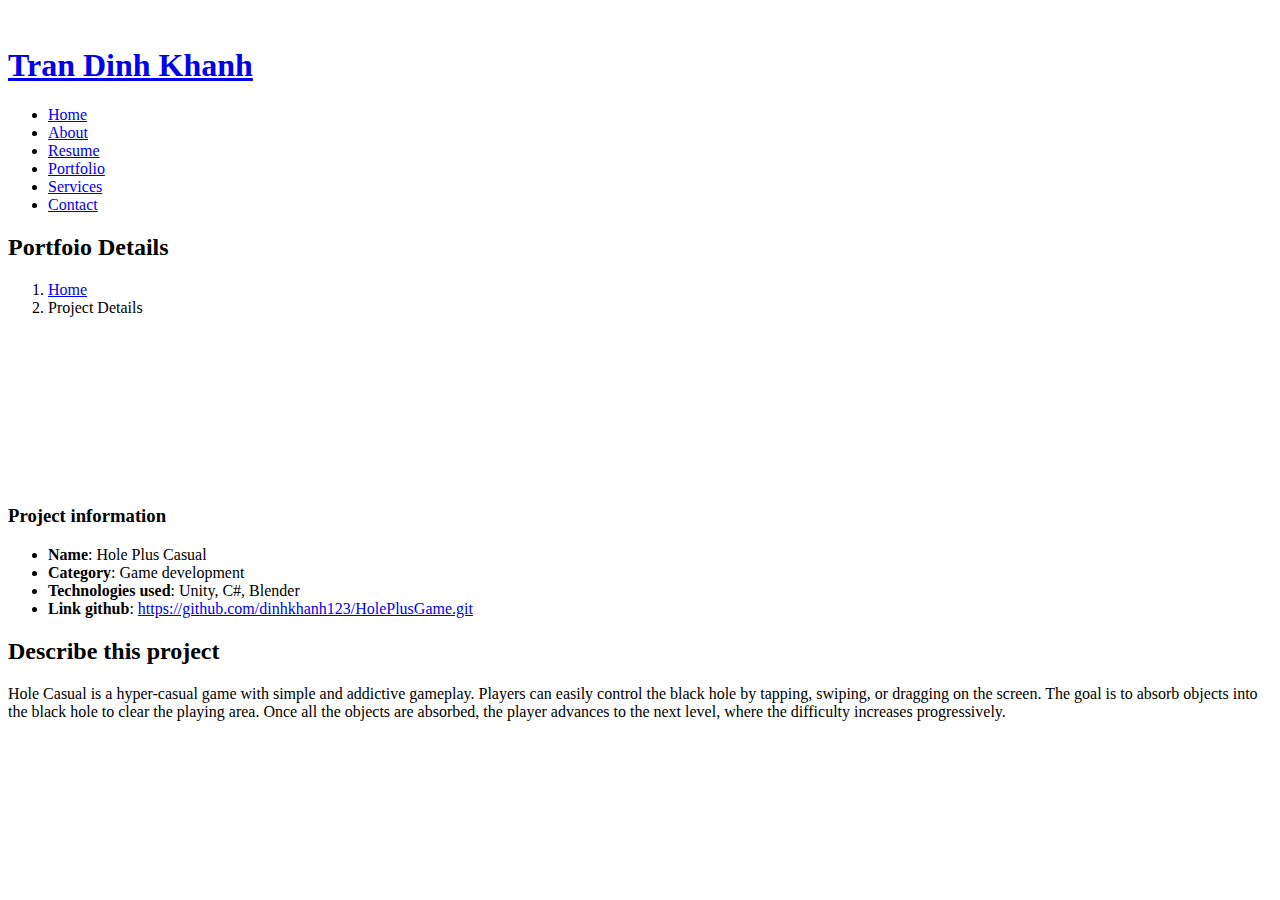
==== projects/game/project-2.html @ 43a1fe68 "update" ====
<!DOCTYPE html>
<html lang="en">

  <head>
    <meta charset="utf-8">
    <meta content="width=device-width, initial-scale=1.0" name="viewport">

    <title>DK Tran Dinh Khanh- Portfolio/CV/Resume </title>
    <meta content name="description">
    <meta content name="keywords">

    <!-- Favicons -->
    <link href="../../assets/img/favicon.png" rel="icon">
    <link href="../../assets/img/apple-touch-icon.png" rel="apple-touch-icon">

    <!-- Google Fonts -->
    <link
      href="https://fonts.googleapis.com/css?family=Open+Sans:300,300i,400,400i,600,600i,700,700i|Raleway:300,300i,400,400i,500,500i,600,600i,700,700i|Poppins:300,300i,400,400i,500,500i,600,600i,700,700i"
      rel="stylesheet">

    <!-- Vendor CSS Files -->
    <link href="../../assets/vendor/aos/aos.css" rel="stylesheet">
    <link href="../../assets/vendor/bootstrap/css/bootstrap.min.css"
      rel="stylesheet">
    <link href="../../assets/vendor/bootstrap-icons/bootstrap-icons.css"
      rel="stylesheet">
    <link href="../../assets/vendor/boxicons/css/boxicons.min.css"
      rel="stylesheet">
    <link href="../../assets/vendor/glightbox/css/glightbox.min.css"
      rel="stylesheet">
    <link href="../../assets/vendor/swiper/swiper-bundle.min.css"
      rel="stylesheet">

    <!-- Template Main CSS File -->
    <link href="../../assets/css/style.css" rel="stylesheet">

    <!-- =======================================================


  ======================================================== -->
  </head>

  <body>

    <!-- ======= Mobile nav toggle button ======= -->
    <i class="bi bi-list mobile-nav-toggle d-xl-none"></i>

    <!-- ======= Header ======= -->
    <header id="header">
      <div class="d-flex flex-column">

        <div class="profile">
          <img src="../../assets/img/logo.png" alt="" class="">
          <h1 class="text-light"><a href="index.html">Tran Dinh Khanh</a></h1>
          <div class="social-links mt-3 text-center">
            <a href="https://github.com/dinhkhanh123"
            target="_blank" class="github"><i class="bx bxl-github"></i></a>
            <a href="https://www.facebook.com/trandinhkhanh2002" target="_blank" class="facebook"><i class="bx bxl-facebook"></i></a>
            <a href="#" class="instagram"><i class="bx bxl-instagram"></i></a>
            <a href="https://www.behance.net/khanhtrandinh" target="_blank" class="google-plus"><i class="bx bxl-behance"></i></a>
            <a href="#" class="linkedin"><i class="bx bxl-linkedin"></i></a>
          </div>
        </div>

        <nav id="navbar" class="nav-menu navbar">
          <ul>
            <li><a href="#hero" class="nav-link scrollto active"><i
                  class="bx bx-home"></i> <span>Home</span></a></li>
            <li><a href="#about" class="nav-link scrollto"><i
                  class="bx bx-user"></i> <span>About</span></a></li>
            <li><a href="#resume" class="nav-link scrollto"><i
                  class="bx bx-file-blank"></i> <span>Resume</span></a></li>
            <li><a href="#portfolio" class="nav-link scrollto"><i
                  class="bx bx-book-content"></i>
                <span>Portfolio</span></a></li>
            <li><a href="#services" class="nav-link scrollto"><i
                  class="bx bx-server"></i> <span>Services</span></a></li>
            <li><a href="#contact" class="nav-link scrollto"><i
                  class="bx bx-envelope"></i> <span>Contact</span></a></li>
          </ul>
        </nav><!-- .nav-menu -->
      </div>
    </header><!-- End Header -->
    <main id="main">

      <!-- ======= Breadcrumbs ======= -->
      <section id="breadcrumbs" class="breadcrumbs">
        <div class="container">

          <div class="d-flex justify-content-between align-items-center">
            <h2>Portfoio Details</h2>
            <ol>
              <li><a href="../../index.html">Home</a></li>
              <li>Project Details</li>
            </ol>
          </div>

        </div>
      </section><!-- End Breadcrumbs -->

      <!-- ======= Portfolio Details Section ======= -->
      <section id="portfolio-details" class="portfolio-details">
        <div class="container">

          <div class="row gy-4">

            <div class="col-lg-8">
              <iframe width="100%" height="100%" src="https://www.youtube.com/embed/cQOFfAv0eXc?si=39HEjMgMOKWeLUcs" title="YouTube video player" frameborder="0" allow="accelerometer; autoplay; clipboard-write; encrypted-media; gyroscope; picture-in-picture; web-share" referrerpolicy="strict-origin-when-cross-origin" allowfullscreen></iframe>
          
            </div>

            <div class="col-lg-4">
              <div class="portfolio-info">
                <h3>Project information</h3>
                <ul>
                  <li><strong>Name</strong>: Hole Plus Casual</li>
                  <li><strong>Category</strong>: Game development</li>                  
                  <li><strong>Technologies used</strong>: Unity, C#, Blender</li>
                  <li><strong>Link github</strong>: <a
                      href="https://github.com/dinhkhanh123/HolePlusGame.git">https://github.com/dinhkhanh123/HolePlusGame.git</a></li>
                </ul>
              </div>
              <div class="portfolio-description">
                <h2>Describe this project</h2>
                <p>
                  Hole Casual is a hyper-casual game with simple and addictive gameplay. Players can easily control the black hole by tapping, swiping, or dragging on the screen. The goal is to absorb objects into the black hole to clear the playing area. Once all the objects are absorbed, the player advances to the next level, where the difficulty increases progressively.
                </p>
              </div>
            </div>

          </div>

        </div>
      </section><!-- End Portfolio Details Section -->

    </main><!-- End #main -->

    <!-- ======= Footer ======= -->
    <!-- <footer id="footer">
    <div class="container">
      <div class="copyright">
        &copy; Copyright <strong><span></span></strong>
      </div>
      <div class="credits">
       
        Designed by <a href="https://bootstrapmade.com/">BootstrapMade</a>
      </div>
    </div>
  </footer>End  Footer -->

    <a href="#"
      class="back-to-top d-flex align-items-center justify-content-center"><i
        class="bi bi-arrow-up-short"></i></a>

    <!-- Vendor JS Files -->
    <script
      src="../../assets/vendor/purecounter/purecounter_vanilla.js"></script>
    <script src="../../assets/vendor/aos/aos.js"></script>
    <script
      src="../../assets/vendor/bootstrap/js/bootstrap.bundle.min.js"></script>
    <script src="../../assets/vendor/glightbox/js/glightbox.min.js"></script>
    <script
      src="../../assets/vendor/isotope-layout/isotope.pkgd.min.js"></script>
    <script src="../../assets/vendor/swiper/swiper-bundle.min.js"></script>
    <script src="../../assets/vendor/typed.js/typed.umd.js"></script>
    <script
      src="../../assets/vendor/waypoints/noframework.waypoints.js"></script>
    <script src="../../assets/vendor/php-email-form/validate.js"></script>

    <!-- Template Main JS File -->
    <script src="../../assets/js/main.js"></script>

  </body>

</html>
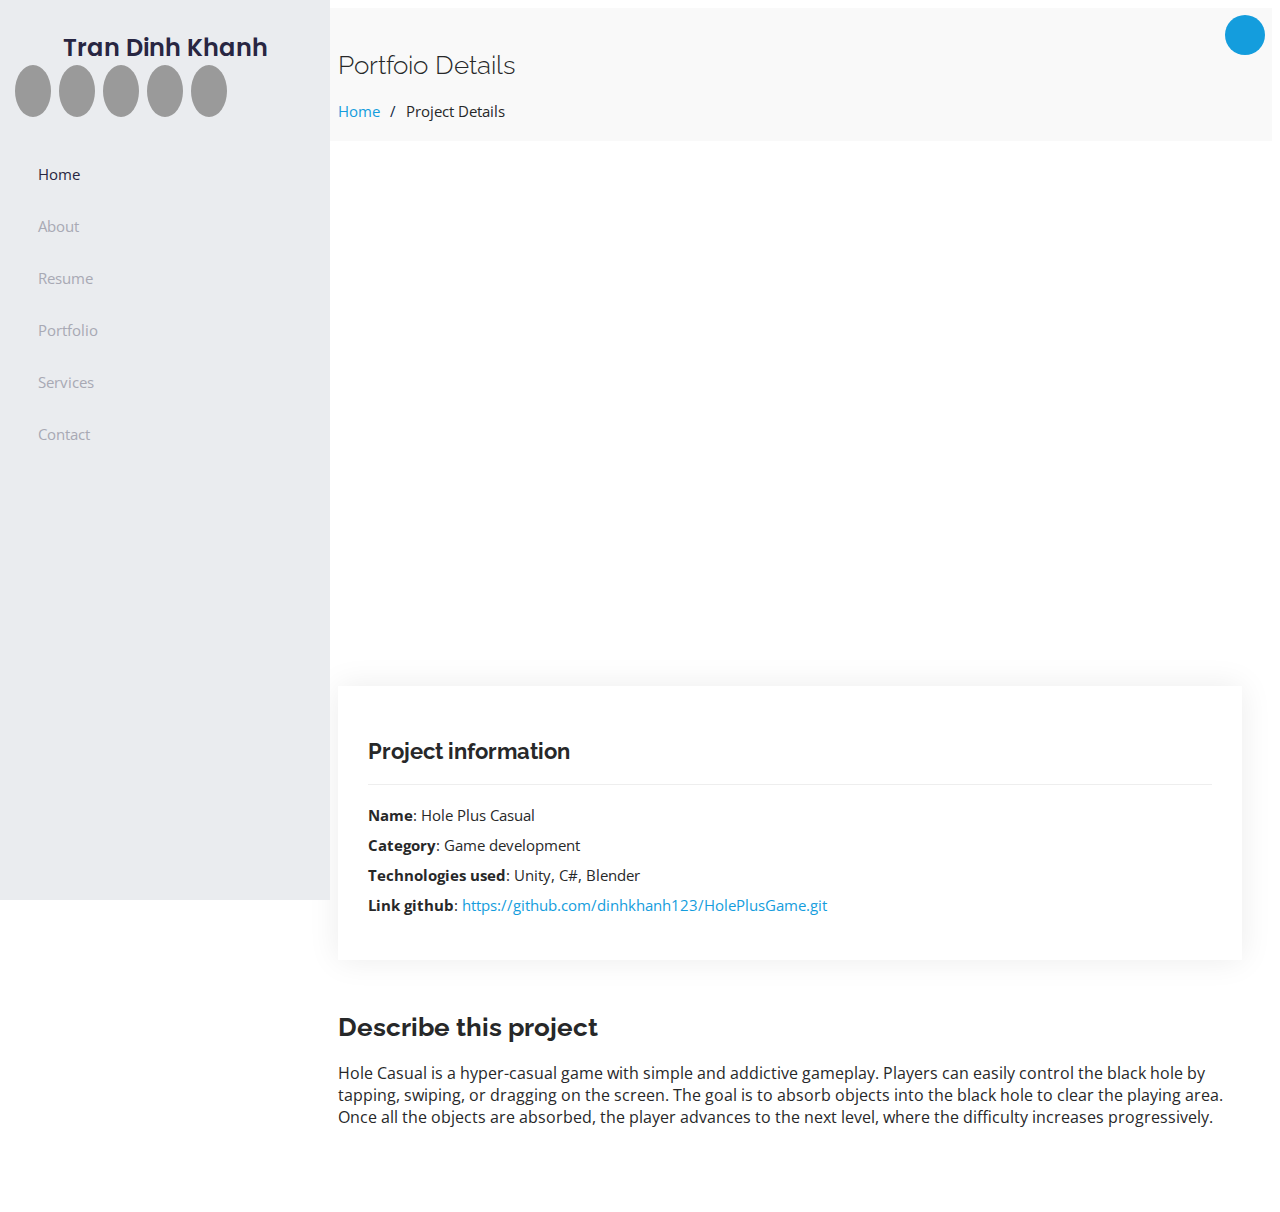
==== commit 09497856: "update" ====
--- a/projects/game/project-2.html
+++ b/projects/game/project-2.html
@@ -50,14 +50,16 @@
       <div class="d-flex flex-column">
 
         <div class="profile">
-          <img src="../../assets/img/logo.png" alt="" class="">
+          <img src="../../assets/img/logo.png" alt class>
           <h1 class="text-light"><a href="index.html">Tran Dinh Khanh</a></h1>
           <div class="social-links mt-3 text-center">
             <a href="https://github.com/dinhkhanh123"
-            target="_blank" class="github"><i class="bx bxl-github"></i></a>
-            <a href="https://www.facebook.com/trandinhkhanh2002" target="_blank" class="facebook"><i class="bx bxl-facebook"></i></a>
+              target="_blank" class="github"><i class="bx bxl-github"></i></a>
+            <a href="https://www.facebook.com/trandinhkhanh2002" target="_blank"
+              class="facebook"><i class="bx bxl-facebook"></i></a>
             <a href="#" class="instagram"><i class="bx bxl-instagram"></i></a>
-            <a href="https://www.behance.net/khanhtrandinh" target="_blank" class="google-plus"><i class="bx bxl-behance"></i></a>
+            <a href="https://www.behance.net/khanhtrandinh" target="_blank"
+              class="google-plus"><i class="bx bxl-behance"></i></a>
             <a href="#" class="linkedin"><i class="bx bxl-linkedin"></i></a>
           </div>
         </div>
@@ -105,8 +107,13 @@
           <div class="row gy-4">
 
             <div class="col-lg-8">
-              <iframe width="100%" height="100%" src="https://www.youtube.com/embed/cQOFfAv0eXc?si=39HEjMgMOKWeLUcs" title="YouTube video player" frameborder="0" allow="accelerometer; autoplay; clipboard-write; encrypted-media; gyroscope; picture-in-picture; web-share" referrerpolicy="strict-origin-when-cross-origin" allowfullscreen></iframe>
-          
+              <iframe width="100%" height="500"
+                src="https://www.youtube.com/embed/cQOFfAv0eXc?si=39HEjMgMOKWeLUcs"
+                title="YouTube video player" frameborder="0"
+                allow="accelerometer; autoplay; clipboard-write; encrypted-media; gyroscope; picture-in-picture; web-share"
+                referrerpolicy="strict-origin-when-cross-origin"
+                allowfullscreen></iframe>
+
             </div>
 
             <div class="col-lg-4">
@@ -114,8 +121,9 @@
                 <h3>Project information</h3>
                 <ul>
                   <li><strong>Name</strong>: Hole Plus Casual</li>
-                  <li><strong>Category</strong>: Game development</li>                  
-                  <li><strong>Technologies used</strong>: Unity, C#, Blender</li>
+                  <li><strong>Category</strong>: Game development</li>
+                  <li><strong>Technologies used</strong>: Unity, C#,
+                    Blender</li>
                   <li><strong>Link github</strong>: <a
                       href="https://github.com/dinhkhanh123/HolePlusGame.git">https://github.com/dinhkhanh123/HolePlusGame.git</a></li>
                 </ul>
@@ -123,7 +131,12 @@
               <div class="portfolio-description">
                 <h2>Describe this project</h2>
                 <p>
-                  Hole Casual is a hyper-casual game with simple and addictive gameplay. Players can easily control the black hole by tapping, swiping, or dragging on the screen. The goal is to absorb objects into the black hole to clear the playing area. Once all the objects are absorbed, the player advances to the next level, where the difficulty increases progressively.
+                  Hole Casual is a hyper-casual game with simple and addictive
+                  gameplay. Players can easily control the black hole by
+                  tapping, swiping, or dragging on the screen. The goal is to
+                  absorb objects into the black hole to clear the playing area.
+                  Once all the objects are absorbed, the player advances to the
+                  next level, where the difficulty increases progressively.
                 </p>
               </div>
             </div>
--- a/assets/css/style.css
+++ b/assets/css/style.css
@@ -0,0 +1,1106 @@
+/**
+* Template Name: iPortfolio
+* Updated: May 30 2023 with Bootstrap v5.3.0
+* Template URL: https://bootstrapmade.com/iportfolio-bootstrap-portfolio-websites-template/
+* Author: BootstrapMade.com
+* License: https://bootstrapmade.com/license/
+*/
+
+/*--------------------------------------------------------------
+# General
+--------------------------------------------------------------*/
+body {
+  font-family: "Open Sans", sans-serif;
+  color: #272829;
+}
+
+a {
+  color: #149ddd;
+  text-decoration: none;
+}
+
+a:hover {
+  color: #37b3ed;
+  text-decoration: none;
+}
+
+h1,
+h2,
+h3,
+h4,
+h5,
+h6 {
+  font-family: "Raleway", sans-serif;
+}
+
+/*--------------------------------------------------------------
+# Back to top button
+--------------------------------------------------------------*/
+.back-to-top {
+  position: fixed;
+  visibility: hidden;
+  opacity: 0;
+  right: 15px;
+  bottom: 15px;
+  z-index: 996;
+  background: #149ddd;
+  width: 40px;
+  height: 40px;
+  border-radius: 50px;
+  transition: all 0.4s;
+}
+
+.back-to-top i {
+  font-size: 28px;
+  color: #fff;
+  line-height: 0;
+}
+
+.back-to-top:hover {
+  background: #2eafec;
+  color: #fff;
+}
+
+.back-to-top.active {
+  visibility: visible;
+  opacity: 1;
+}
+
+/*--------------------------------------------------------------
+# Header
+--------------------------------------------------------------*/
+#header {
+  position: fixed;
+  top: 0;
+  left: 0;
+  bottom: 0;
+  width: 300px;
+  transition: all ease-in-out 0.5s;
+  z-index: 9997;
+  transition: all 0.5s;
+  padding: 0 15px;
+  background: #eaecef;
+  overflow-y: auto;
+}
+
+#header .profile img {
+  margin: 15px auto;
+  display: block;
+  width: 120px;
+  /* border: 8px solid #2c2f3f; */
+}
+
+#header .profile h1 {
+  font-size: 24px;
+  margin: 0;
+  padding: 0;
+  font-weight: 600;
+  -moz-text-align-last: center;
+  text-align-last: center;
+  font-family: "Poppins", sans-serif;
+}
+
+#header .profile h1 a,
+#header .profile h1 a:hover {
+  color: #282642;
+  text-decoration: none;
+}
+
+#header .profile .social-links a {
+  font-size: 18px;
+  display: inline-block;
+  background: #9a9a9a;
+  color: #fff;
+  line-height: 1;
+  padding: 8px 0;
+  margin-right: 4px;
+  border-radius: 50%;
+  text-align: center;
+  width: 36px;
+  height: 36px;
+  transition: 0.3s;
+}
+
+#header .profile .social-links a:hover {
+  background: #149ddd;
+  color: #fff;
+  text-decoration: none;
+}
+
+#main {
+  margin-left: 300px;
+}
+
+.container,
+.container-fluid {
+  padding-left: 30px;
+  padding-right: 30px;
+}
+
+@media (max-width: 1199px) {
+  #header {
+    left: -300px;
+  }
+
+  #main {
+    margin-left: 0;
+  }
+
+  .container,
+  .container-fluid {
+    padding-left: 12px;
+    padding-right: 12px;
+  }
+}
+
+/*--------------------------------------------------------------
+# Navigation Menu
+--------------------------------------------------------------*/
+/* Desktop Navigation */
+.nav-menu {
+  padding: 30px 0 0 0;
+}
+
+.nav-menu * {
+  margin: 0;
+  padding: 0;
+  list-style: none;
+}
+
+.nav-menu>ul>li {
+  position: relative;
+  white-space: nowrap;
+}
+
+.nav-menu a,
+.nav-menu a:focus {
+  display: flex;
+  align-items: center;
+  color: #a8a9b4;
+  padding: 12px 15px;
+  margin-bottom: 8px;
+  transition: 0.3s;
+  font-size: 15px;
+}
+
+.nav-menu a i,
+.nav-menu a:focus i {
+  font-size: 24px;
+  padding-right: 8px;
+  color: #6f7180;
+}
+
+.nav-menu a:hover,
+.nav-menu .active,
+.nav-menu .active:focus,
+.nav-menu li:hover>a {
+  text-decoration: none;
+  color: #282642;
+}
+
+.nav-menu a:hover i,
+.nav-menu .active i,
+.nav-menu .active:focus i,
+.nav-menu li:hover>a i {
+  color: #149ddd;
+}
+
+/* Mobile Navigation */
+.mobile-nav-toggle {
+  position: fixed;
+  right: 15px;
+  top: 15px;
+  z-index: 9998;
+  border: 0;
+  font-size: 24px;
+  transition: all 0.4s;
+  outline: none !important;
+  background-color: #149ddd;
+  color: #fff;
+  width: 40px;
+  height: 40px;
+  display: inline-flex;
+  align-items: center;
+  justify-content: center;
+  line-height: 0;
+  border-radius: 50px;
+  cursor: pointer;
+}
+
+.mobile-nav-active {
+  overflow: hidden;
+}
+
+.mobile-nav-active #header {
+  left: 0;
+}
+
+/*--------------------------------------------------------------
+# Hero Section
+--------------------------------------------------------------*/
+#hero {
+  width: 100%;
+  height: 100vh;
+  background: url("../img/hero-bg.jpg") top center;
+  background-size: cover;
+}
+
+#hero:before {
+  content: "";
+  background: rgba(5, 13, 24, 0.3);
+  position: absolute;
+  bottom: 0;
+  top: 0;
+  left: 0;
+  right: 0;
+  z-index: 1;
+}
+
+#hero .hero-container {
+  position: relative;
+  z-index: 2;
+  min-width: 300px;
+}
+
+#hero h1 {
+  margin: 0 0 10px 0;
+  font-size: 64px;
+  font-weight: 700;
+  line-height: 56px;
+  color: #fff;
+}
+
+#hero p {
+  color: #fff;
+  margin-bottom: 50px;
+  font-size: 26px;
+  font-family: "Poppins", sans-serif;
+}
+
+#hero p span {
+  color: #fff;
+  padding-bottom: 4px;
+  letter-spacing: 1px;
+  border-bottom: 3px solid #149ddd;
+}
+
+@media (min-width: 1024px) {
+  #hero {
+    background-attachment: fixed;
+  }
+}
+
+@media (max-width: 768px) {
+  #hero h1 {
+    font-size: 28px;
+    line-height: 36px;
+  }
+
+  #hero h2 {
+    font-size: 18px;
+    line-height: 24px;
+    margin-bottom: 30px;
+  }
+}
+
+/*--------------------------------------------------------------
+# Sections General
+--------------------------------------------------------------*/
+section {
+  padding: 60px 0;
+  overflow: hidden;
+}
+
+.section-bg {
+  background: #f5f8fd;
+}
+
+.section-title {
+  padding-bottom: 30px;
+}
+
+.section-title h2 {
+  font-size: 32px;
+  font-weight: bold;
+  margin-bottom: 20px;
+  padding-bottom: 20px;
+  position: relative;
+  color: #173b6c;
+}
+
+.section-title h2::after {
+  content: "";
+  position: absolute;
+  display: block;
+  width: 50px;
+  height: 3px;
+  background: #149ddd;
+  bottom: 0;
+  left: 0;
+}
+
+.section-title p {
+  margin-bottom: 0;
+}
+
+/*--------------------------------------------------------------
+# About
+--------------------------------------------------------------*/
+.about .content h3 {
+  font-weight: 700;
+  font-size: 26px;
+  color: #173b6c;
+}
+
+.about .content ul {
+  list-style: none;
+  padding: 0;
+}
+
+.about .content ul li {
+  margin-bottom: 20px;
+  display: flex;
+  align-items: center;
+}
+
+.about .content ul strong {
+  margin-right: 10px;
+}
+
+.about .content ul i {
+  font-size: 16px;
+  margin-right: 5px;
+  color: #149ddd;
+  line-height: 0;
+}
+
+.about .content p:last-child {
+  margin-bottom: 0;
+}
+
+/*--------------------------------------------------------------
+# Facts
+--------------------------------------------------------------*/
+.facts {
+  padding-bottom: 30px;
+}
+
+.facts .count-box {
+  padding: 30px;
+  width: 100%;
+}
+
+.facts .count-box i {
+  display: block;
+  font-size: 44px;
+  color: #149ddd;
+  float: left;
+  line-height: 0;
+}
+
+.facts .count-box span {
+  font-size: 48px;
+  line-height: 40px;
+  display: block;
+  font-weight: 700;
+  color: #050d18;
+  margin-left: 60px;
+}
+
+.facts .count-box p {
+  padding: 15px 0 0 0;
+  margin: 0 0 0 60px;
+  font-family: "Raleway", sans-serif;
+  font-size: 14px;
+  color: #122f57;
+}
+
+.facts .count-box a {
+  font-weight: 600;
+  display: block;
+  margin-top: 20px;
+  color: #122f57;
+  font-size: 15px;
+  font-family: "Poppins", sans-serif;
+  transition: ease-in-out 0.3s;
+}
+
+.facts .count-box a:hover {
+  color: #1f5297;
+}
+
+/*--------------------------------------------------------------
+# Akills
+--------------------------------------------------------------*/
+.skills .progress {
+  height: 60px;
+  display: block;
+  background: none;
+  border-radius: 0;
+}
+
+.skills .progress .skill {
+  padding: 0;
+  margin: 0 0 6px 0;
+  text-transform: uppercase;
+  display: block;
+  font-weight: 600;
+  font-family: "Poppins", sans-serif;
+  color: #050d18;
+}
+
+.skills .progress .skill .val {
+  float: right;
+  font-style: normal;
+}
+
+.skills .progress-bar-wrap {
+  background: #dce8f8;
+  height: 10px;
+}
+
+.skills .progress-bar {
+  width: 1px;
+  height: 10px;
+  transition: 0.9s;
+  background-color: #149ddd;
+}
+
+/*--------------------------------------------------------------
+# Resume
+--------------------------------------------------------------*/
+.resume .resume-title {
+  font-size: 26px;
+  font-weight: 700;
+  margin-top: 20px;
+  margin-bottom: 20px;
+  color: #050d18;
+}
+
+.resume .resume-item {
+  padding: 0 0 20px 20px;
+  margin-top: -2px;
+  border-left: 2px solid #1f5297;
+  position: relative;
+}
+
+.resume .resume-item h4 {
+  line-height: 18px;
+  font-size: 18px;
+  font-weight: 600;
+  text-transform: uppercase;
+  font-family: "Poppins", sans-serif;
+  color: #050d18;
+  margin-bottom: 10px;
+}
+
+.resume .resume-item h5 {
+  font-size: 16px;
+  background: #e4edf9;
+  padding: 5px 15px;
+  display: inline-block;
+  font-weight: 600;
+  margin-bottom: 10px;
+}
+
+.resume .resume-item ul {
+  padding-left: 20px;
+}
+
+.resume .resume-item ul li {
+  padding-bottom: 10px;
+}
+
+.resume .resume-item:last-child {
+  padding-bottom: 0;
+}
+
+.resume .resume-item::before {
+  content: "";
+  position: absolute;
+  width: 16px;
+  height: 16px;
+  border-radius: 50px;
+  left: -9px;
+  top: 0;
+  background: #fff;
+  border: 2px solid #1f5297;
+}
+
+/*--------------------------------------------------------------
+# Portfolio
+--------------------------------------------------------------*/
+.portfolio .portfolio-item {
+  margin-bottom: 30px;
+}
+
+.portfolio #portfolio-flters {
+  padding: 0;
+  margin: 0 auto 35px auto;
+  list-style: none;
+  text-align: center;
+  background: #ffffff;
+  border-radius: 50px;
+  padding: 2px 15px;
+}
+
+.portfolio #portfolio-flters li {
+  cursor: pointer;
+  display: inline-block;
+  padding: 10px 15px 8px 15px;
+  font-size: 14px;
+  font-weight: 600;
+  line-height: 1;
+  text-transform: uppercase;
+  color: #272829;
+  margin-bottom: 5px;
+  transition: all 0.3s ease-in-out;
+}
+
+.portfolio #portfolio-flters li:hover,
+.portfolio #portfolio-flters li.filter-active {
+  color: #149ddd;
+}
+
+.portfolio #portfolio-flters li:last-child {
+  margin-right: 0;
+}
+
+.portfolio .portfolio-wrap {
+  transition: 0.3s;
+  position: relative;
+  overflow: hidden;
+  z-index: 1;
+}
+
+.portfolio .portfolio-wrap::before {
+  content: "";
+  background: rgba(255, 255, 255, 0.5);
+  position: absolute;
+  left: 0;
+  right: 0;
+  top: 0;
+  bottom: 0;
+  transition: all ease-in-out 0.3s;
+  z-index: 2;
+  opacity: 0;
+}
+
+.portfolio .portfolio-wrap .portfolio-links {
+  opacity: 1;
+  left: 0;
+  right: 0;
+  bottom: -60px;
+  z-index: 3;
+  position: absolute;
+  transition: all ease-in-out 0.3s;
+  display: flex;
+  justify-content: center;
+}
+
+.portfolio .portfolio-wrap .portfolio-links a {
+  color: #fff;
+  font-size: 28px;
+  text-align: center;
+  background: rgba(20, 157, 221, 0.75);
+  transition: 0.3s;
+  width: 50%;
+}
+
+.portfolio .portfolio-wrap .portfolio-links a:hover {
+  background: rgba(20, 157, 221, 0.95);
+}
+
+.portfolio .portfolio-wrap .portfolio-links a+a {
+  border-left: 1px solid #37b3ed;
+}
+
+.portfolio .portfolio-wrap:hover::before {
+  top: 0;
+  left: 0;
+  right: 0;
+  bottom: 0;
+  opacity: 1;
+}
+
+.portfolio .portfolio-wrap:hover .portfolio-links {
+  opacity: 1;
+  bottom: 0;
+}
+
+/*--------------------------------------------------------------
+# Portfolio Details
+--------------------------------------------------------------*/
+.portfolio-details {
+  padding-top: 40px;
+}
+
+.portfolio-details .portfolio-details-slider img {
+  width: 100%;
+}
+
+.portfolio-details .portfolio-details-slider .swiper-pagination {
+  margin-top: 20px;
+  position: relative;
+}
+
+.portfolio-details .portfolio-details-slider .swiper-pagination .swiper-pagination-bullet {
+  width: 12px;
+  height: 12px;
+  background-color: #fff;
+  opacity: 1;
+  border: 1px solid #149ddd;
+}
+
+.portfolio-details .portfolio-details-slider .swiper-pagination .swiper-pagination-bullet-active {
+  background-color: #149ddd;
+}
+
+.portfolio-details .portfolio-info {
+  padding: 30px;
+  box-shadow: 0px 0 30px rgba(5, 13, 24, 0.08);
+}
+
+.portfolio-details .portfolio-info h3 {
+  font-size: 22px;
+  font-weight: 700;
+  margin-bottom: 20px;
+  padding-bottom: 20px;
+  border-bottom: 1px solid #eee;
+}
+
+.portfolio-details .portfolio-info ul {
+  list-style: none;
+  padding: 0;
+  font-size: 15px;
+}
+
+.portfolio-details .portfolio-info ul li+li {
+  margin-top: 10px;
+}
+
+.portfolio-details .portfolio-description {
+  padding-top: 30px;
+}
+
+.portfolio-details .portfolio-description h2 {
+  font-size: 26px;
+  font-weight: 700;
+  margin-bottom: 20px;
+}
+
+.portfolio-details .portfolio-description p {
+  padding: 0;
+}
+
+/*--------------------------------------------------------------
+# Services
+--------------------------------------------------------------*/
+.services .icon-box {
+  margin-bottom: 20px;
+}
+
+.services .icon {
+  float: left;
+  display: flex;
+  align-items: center;
+  justify-content: center;
+  width: 54px;
+  height: 54px;
+  background: #149ddd;
+  border-radius: 50%;
+  transition: 0.5s;
+  border: 1px solid #149ddd;
+}
+
+.services .icon i {
+  color: #fff;
+  font-size: 24px;
+  line-height: 0;
+}
+
+.services .icon-box:hover .icon {
+  background: #fff;
+}
+
+.services .icon-box:hover .icon i {
+  color: #149ddd;
+}
+
+.services .title {
+  margin-left: 80px;
+  font-weight: 700;
+  margin-bottom: 15px;
+  font-size: 18px;
+}
+
+.services .title a {
+  color: #343a40;
+}
+
+.services .title a:hover {
+  color: #149ddd;
+}
+
+.services .description {
+  margin-left: 80px;
+  line-height: 24px;
+  font-size: 14px;
+}
+
+/*--------------------------------------------------------------
+# Testimonials
+--------------------------------------------------------------*/
+.testimonials .testimonials-carousel,
+.testimonials .testimonials-slider {
+  overflow: hidden;
+}
+
+.testimonials .testimonial-item {
+  box-sizing: content-box;
+  text-align: center;
+  min-height: 320px;
+}
+
+.testimonials .testimonial-item .testimonial-img {
+  width: 90px;
+  border-radius: 50%;
+  margin: 0 auto;
+}
+
+.testimonials .testimonial-item h3 {
+  font-size: 18px;
+  font-weight: bold;
+  margin: 10px 0 5px 0;
+  color: #111;
+}
+
+.testimonials .testimonial-item h4 {
+  font-size: 14px;
+  color: #999;
+  margin: 0;
+}
+
+.testimonials .testimonial-item .quote-icon-left,
+.testimonials .testimonial-item .quote-icon-right {
+  color: #c3e8fa;
+  font-size: 26px;
+}
+
+.testimonials .testimonial-item .quote-icon-left {
+  display: inline-block;
+  left: -5px;
+  position: relative;
+}
+
+.testimonials .testimonial-item .quote-icon-right {
+  display: inline-block;
+  right: -5px;
+  position: relative;
+  top: 10px;
+}
+
+.testimonials .testimonial-item p {
+  font-style: italic;
+  margin: 0 15px 15px 15px;
+  padding: 20px;
+  background: #fff;
+  position: relative;
+  margin-bottom: 35px;
+  border-radius: 6px;
+  box-shadow: 0px 2px 15px rgba(0, 0, 0, 0.1);
+}
+
+.testimonials .testimonial-item p::after {
+  content: "";
+  width: 0;
+  height: 0;
+  border-top: 20px solid #fff;
+  border-right: 20px solid transparent;
+  border-left: 20px solid transparent;
+  position: absolute;
+  bottom: -20px;
+  left: calc(50% - 20px);
+}
+
+.testimonials .swiper-pagination {
+  margin-top: 20px;
+  position: relative;
+}
+
+.testimonials .swiper-pagination .swiper-pagination-bullet {
+  width: 12px;
+  height: 12px;
+  background-color: #fff;
+  opacity: 1;
+  border: 1px solid #149ddd;
+}
+
+.testimonials .swiper-pagination .swiper-pagination-bullet-active {
+  background-color: #149ddd;
+}
+
+/*--------------------------------------------------------------
+# Contact
+--------------------------------------------------------------*/
+.contact {
+  padding-bottom: 130px;
+}
+
+.contact .info {
+  padding: 30px;
+  background: #fff;
+  width: 100%;
+  box-shadow: 0 0 24px 0 rgba(0, 0, 0, 0.12);
+}
+
+.contact .info i {
+  font-size: 20px;
+  color: #149ddd;
+  float: left;
+  width: 44px;
+  height: 44px;
+  background: #dff3fc;
+  display: flex;
+  justify-content: center;
+  align-items: center;
+  border-radius: 50px;
+  transition: all 0.3s ease-in-out;
+}
+
+.contact .info h4 {
+  padding: 0 0 0 60px;
+  font-size: 22px;
+  font-weight: 600;
+  margin-bottom: 5px;
+  color: #050d18;
+}
+
+.contact .info p {
+  padding: 0 0 10px 60px;
+  margin-bottom: 20px;
+  font-size: 14px;
+  color: #173b6c;
+}
+
+.contact .info .email p {
+  padding-top: 5px;
+}
+
+.contact .info .social-links {
+  padding-left: 60px;
+}
+
+.contact .info .social-links a {
+  font-size: 18px;
+  display: inline-block;
+  background: #333;
+  color: #fff;
+  line-height: 1;
+  padding: 8px 0;
+  border-radius: 50%;
+  text-align: center;
+  width: 36px;
+  height: 36px;
+  transition: 0.3s;
+  margin-right: 10px;
+}
+
+.contact .info .social-links a:hover {
+  background: #149ddd;
+  color: #fff;
+}
+
+.contact .info .email:hover i,
+.contact .info .address:hover i,
+.contact .info .phone:hover i {
+  background: #149ddd;
+  color: #fff;
+}
+
+.contact .email-form {
+  width: 100%;
+  padding: 30px;
+  background: #fff;
+  box-shadow: 0 0 24px 0 rgba(0, 0, 0, 0.12);
+}
+
+.contact .email-form .form-group {
+  padding-bottom: 8px;
+}
+
+.contact .email-form .validate {
+  display: none;
+  color: red;
+  margin: 0 0 15px 0;
+  font-weight: 400;
+  font-size: 13px;
+}
+
+.contact .email-form .error-message {
+  display: none;
+  color: #fff;
+  background: #ed3c0d;
+  text-align: left;
+  padding: 15px;
+  font-weight: 600;
+}
+
+.contact .email-form .error-message br+br {
+  margin-top: 25px;
+}
+
+.contact .email-form .sent-message {
+  display: none;
+  color: #fff;
+  background: #18d26e;
+  text-align: center;
+  padding: 15px;
+  font-weight: 600;
+}
+
+.contact .email-form .loading {
+  display: none;
+  background: #fff;
+  text-align: center;
+  padding: 15px;
+}
+
+.contact .email-form .loading:before {
+  content: "";
+  display: inline-block;
+  border-radius: 50%;
+  width: 24px;
+  height: 24px;
+  margin: 0 10px -6px 0;
+  border: 3px solid #18d26e;
+  border-top-color: #eee;
+  animation: animate-loading 1s linear infinite;
+}
+
+.contact .email-form .form-group {
+  margin-bottom: 15px;
+}
+
+.contact .email-form label {
+  padding-bottom: 8px;
+}
+
+.contact .email-form input,
+.contact .email-form textarea {
+  border-radius: 0;
+  box-shadow: none;
+  font-size: 14px;
+}
+
+.contact .email-form input {
+  height: 44px;
+}
+
+.contact .email-form textarea {
+  padding: 10px 15px;
+}
+
+.contact .email-form button[type=submit] {
+  background: #149ddd;
+  border: 0;
+  padding: 10px 24px;
+  color: #fff;
+  transition: 0.4s;
+  border-radius: 4px;
+}
+
+.contact .email-form button[type=submit]:hover {
+  background: #37b3ed;
+}
+
+@keyframes animate-loading {
+  0% {
+    transform: rotate(0deg);
+  }
+
+  100% {
+    transform: rotate(360deg);
+  }
+}
+
+/*--------------------------------------------------------------
+# Breadcrumbs
+--------------------------------------------------------------*/
+.breadcrumbs {
+  padding: 20px 0;
+  background: #f9f9f9;
+}
+
+.breadcrumbs h2 {
+  font-size: 26px;
+  font-weight: 300;
+}
+
+.breadcrumbs ol {
+  display: flex;
+  flex-wrap: wrap;
+  list-style: none;
+  padding: 0;
+  margin: 0;
+  font-size: 15px;
+}
+
+.breadcrumbs ol li+li {
+  padding-left: 10px;
+}
+
+.breadcrumbs ol li+li::before {
+  display: inline-block;
+  padding-right: 10px;
+  color: #0e2442;
+  content: "/";
+}
+
+@media (max-width: 768px) {
+  .breadcrumbs .d-flex {
+    display: block !important;
+  }
+
+  .breadcrumbs ol {
+    display: block;
+  }
+
+  .breadcrumbs ol li {
+    display: inline-block;
+  }
+}
+
+/*--------------------------------------------------------------
+# Footer
+--------------------------------------------------------------*/
+#footer {
+  padding: 15px;
+  color: #f4f6fd;
+  font-size: 14px;
+  position: fixed;
+  left: 0;
+  bottom: 0;
+  width: 300px;
+  z-index: 9999;
+  background: #cacaca;
+}
+
+#footer .copyright {
+  text-align: center;
+}
+
+#footer .credits {
+  padding-top: 5px;
+  text-align: center;
+  font-size: 13px;
+  color: #eaebf0;
+}
+
+@media (max-width: 1199px) {
+  #footer {
+    position: static;
+    width: auto;
+    padding-right: 20px 15px;
+  }
+}